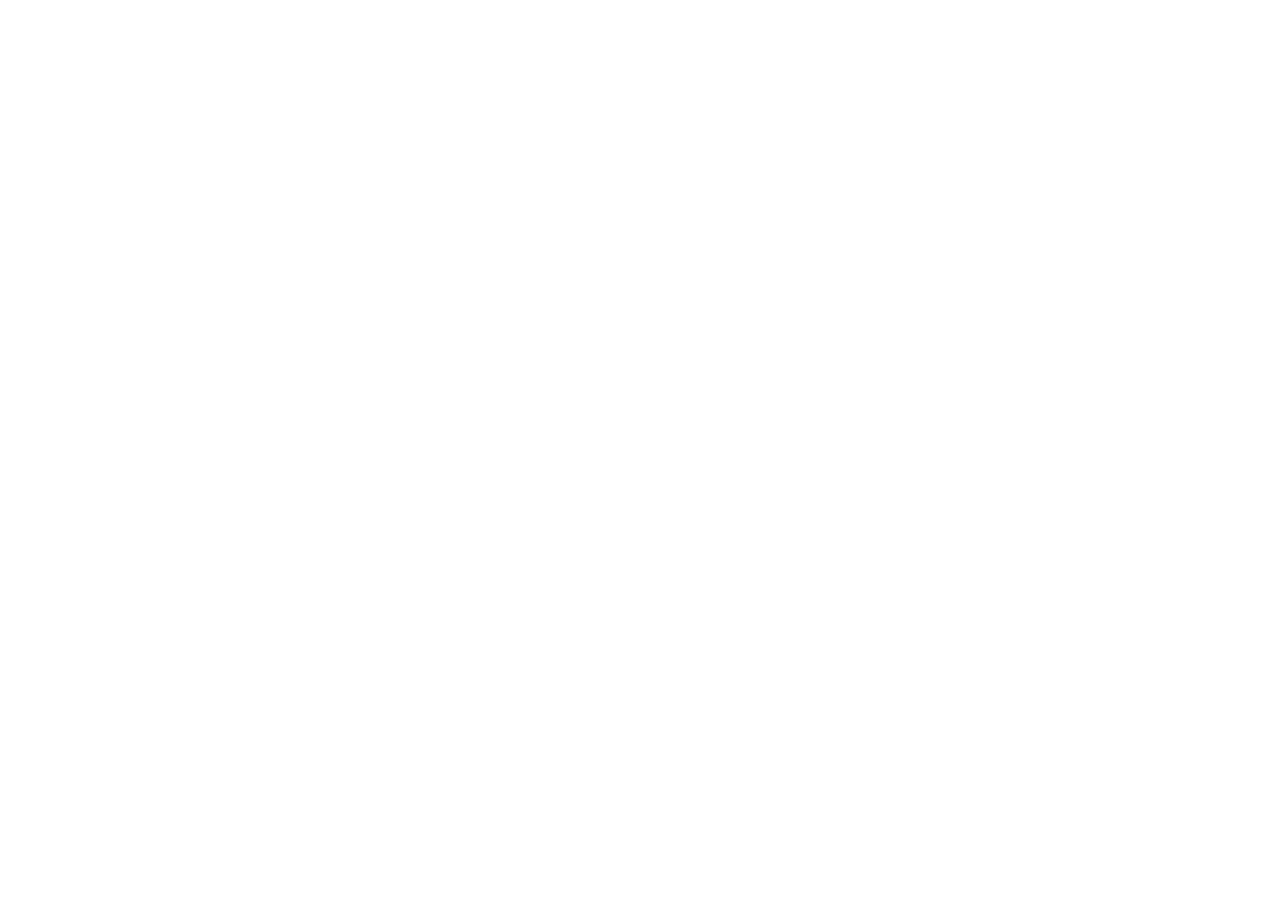
==== Mixin-01.html @ b3a03fff "1025" ====
<!DOCTYPE html>
<html lang="en">
<head>
    <meta charset="UTF-8">
    <meta name="viewport" content="width=device-width, initial-scale=1.0">
    <title>Document</title>
    <link rel="stylesheet" href="css/mixin.css">
</head>
<body>
    
</body>
</html>
---- css/mixin.css ----
.cls {
  background: #000;
  font-size: 16px;
  border: 10px solid salmon;
}

.clss {
  background-color: blue;
}

.clss12 {
  background-color: red;
}
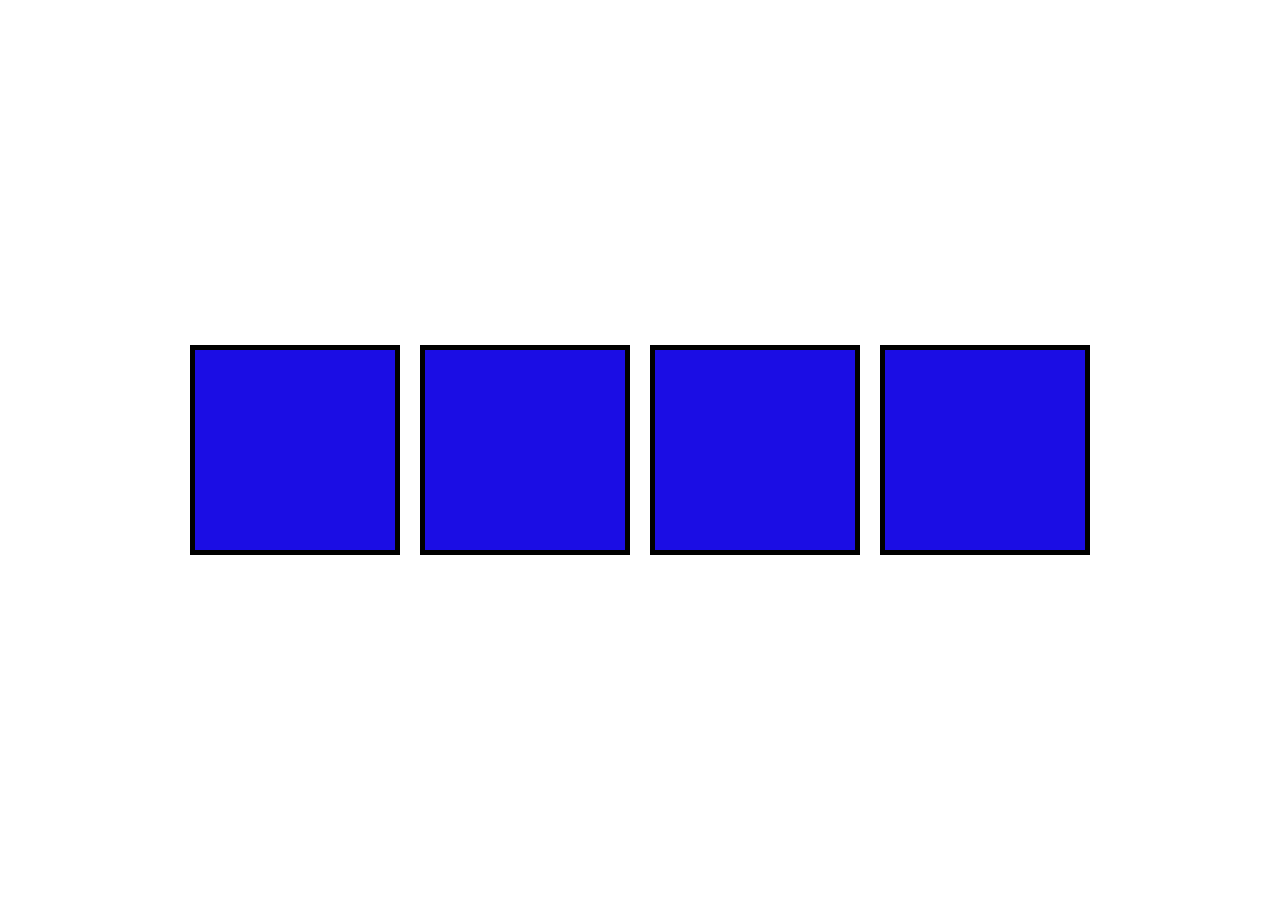
==== commit 0f864315: "1029" ====
--- a/Mixin-01.html
+++ b/Mixin-01.html
@@ -5,8 +5,14 @@
     <meta name="viewport" content="width=device-width, initial-scale=1.0">
     <title>Document</title>
     <link rel="stylesheet" href="css/mixin.css">
+    <link rel="stylesheet" href="css/style.css">
 </head>
 <body>
-    
+  <div class="flex">
+    <div class="box1"></div>
+    <div class="box1"></div>
+    <div class="box1"></div>
+    <div class="box1"></div>
+  </div>
 </body>
 </html>--- a/css/mixin.css
+++ b/css/mixin.css
@@ -10,4 +10,13 @@
 
 .clss12 {
   background-color: red;
+}
+
+.flex {
+  display: flex;
+  flex-direction: row;
+  justify-content: center;
+  align-items: center;
+  gap: 20px;
+  height: 100%;
 }--- a/css/style.css
+++ b/css/style.css
@@ -0,0 +1,22 @@
+body {
+  height: 100vh;
+  padding: 0;
+  margin: 0;
+}
+
+.box2, .box1 {
+  width: 200px;
+  height: 200px;
+  font-size: 40px;
+  border: 5px solid #000;
+}
+
+.box1 {
+  color: rgb(214, 228, 13);
+  background: #1b0de4;
+}
+
+.box2 {
+  color: #ddd;
+  background: #919191;
+}